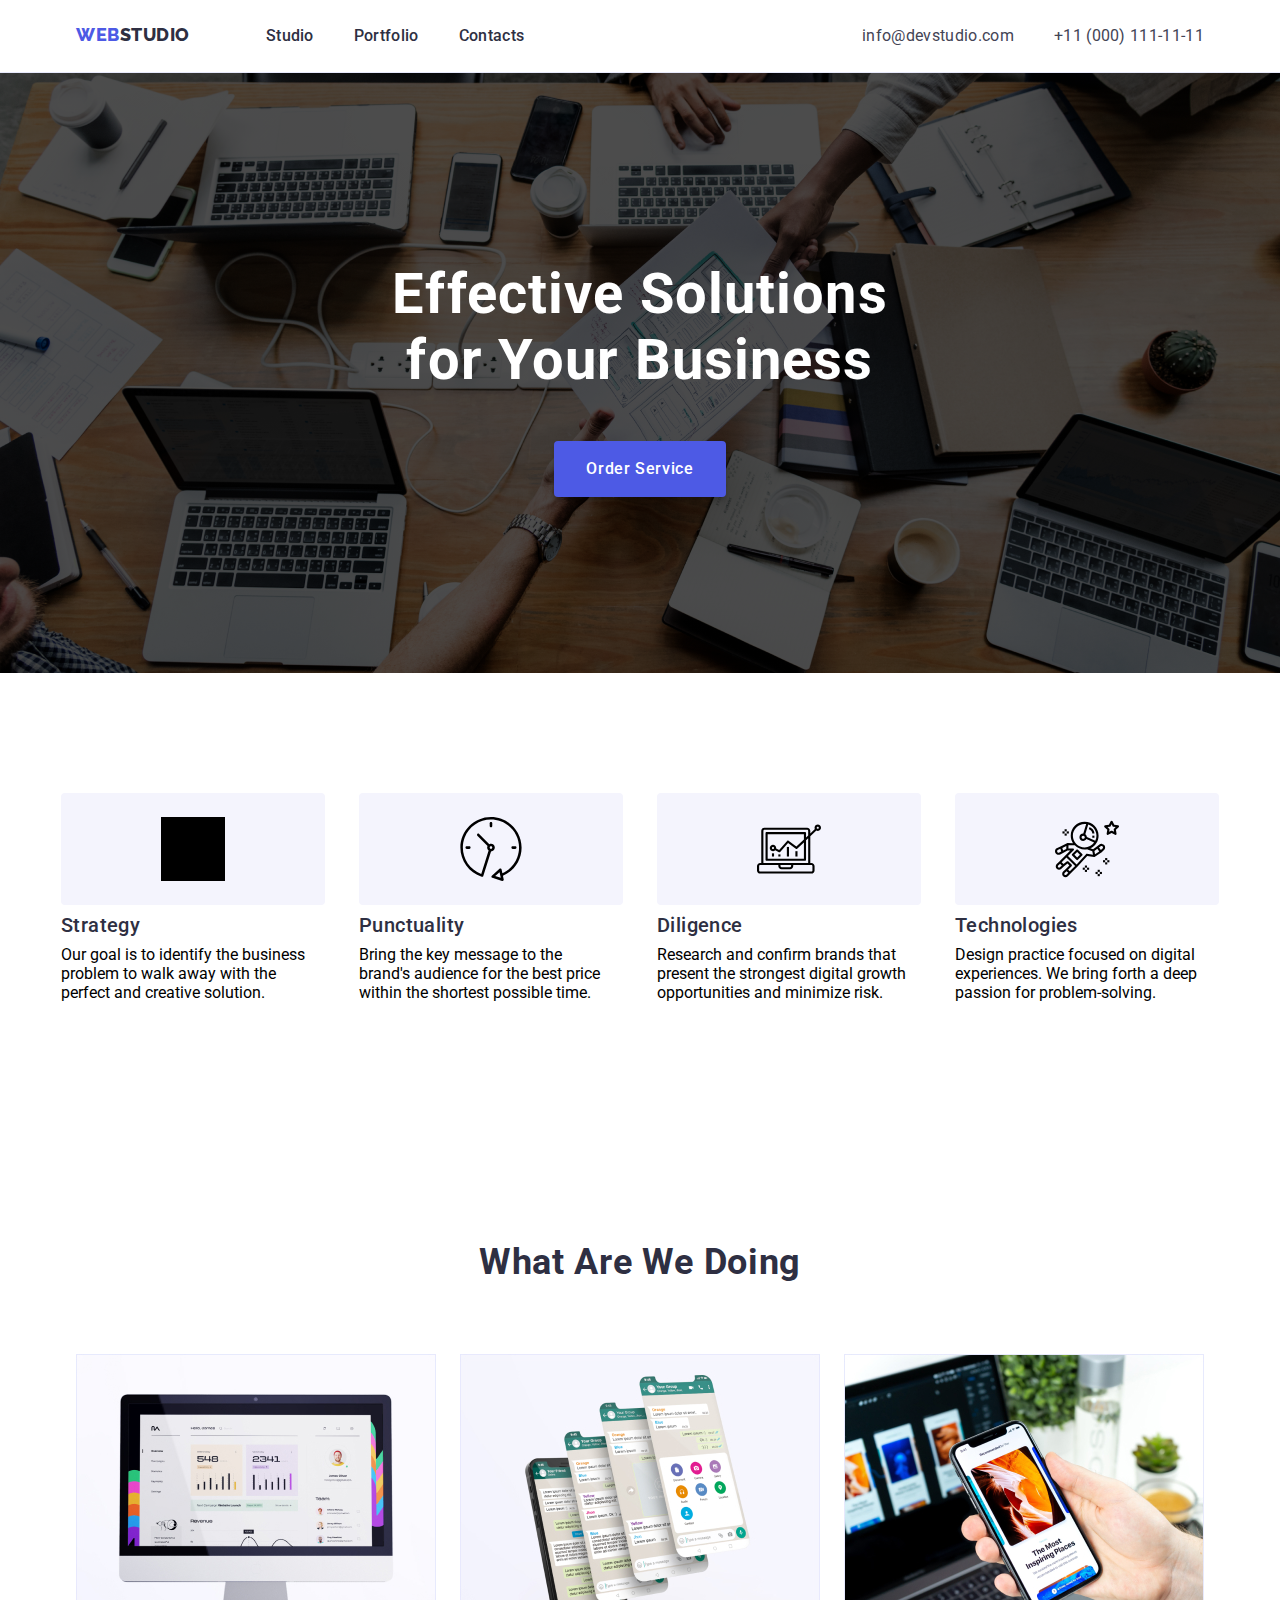
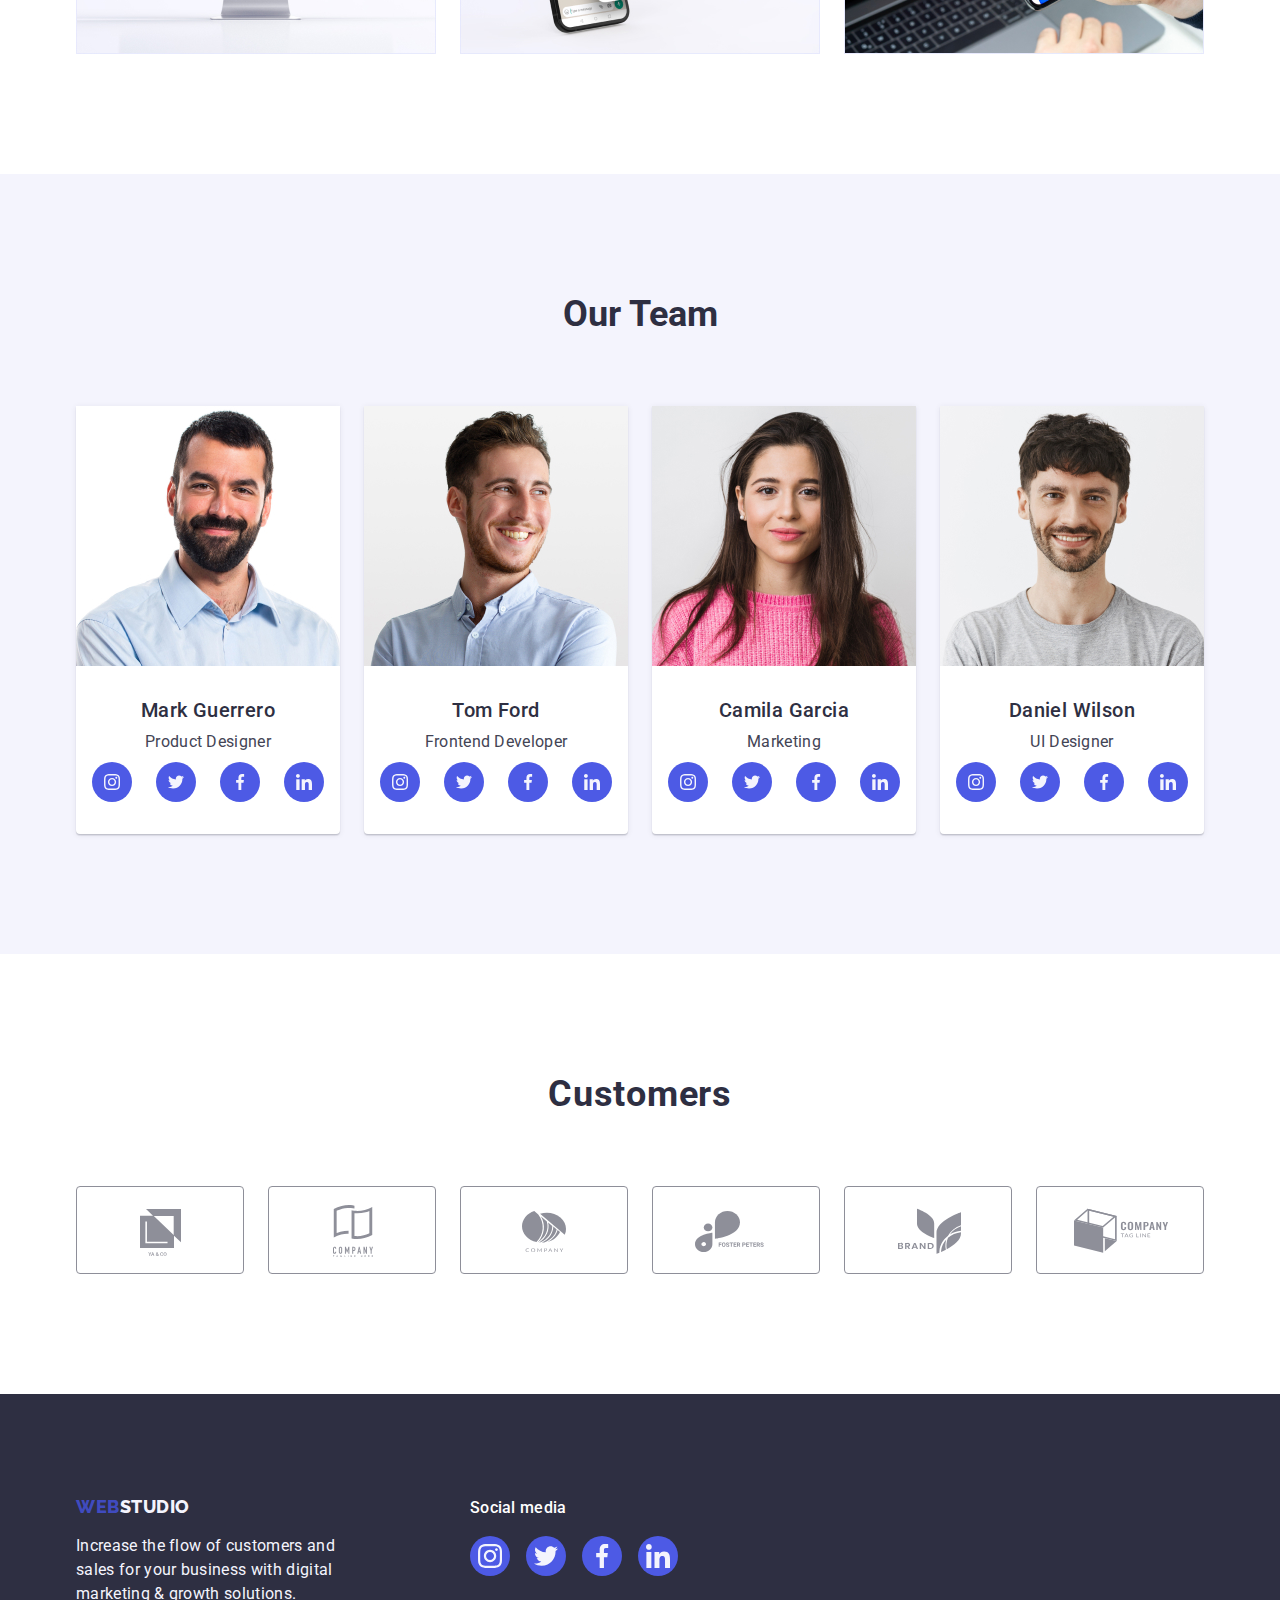
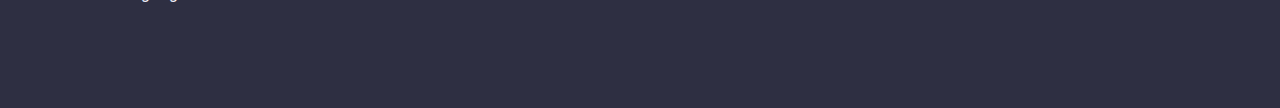
==== index.html @ 64986fd3 "Update index.html" ====
<!DOCTYPE html>
<html lang="en">
<head>
    <meta charset="UTF-8">
    <meta name="viewport" content="width=device-width, initial-scale=1.0" />
    <title>main page</title>
    <link rel="stylesheet" href="css/styles.css" />
    <link rel="preconnect" href="https://fonts.googleapis.com">
    <link rel="preconnect" href="https://fonts.gstatic.com" crossorigin>
    <link href="https://fonts.googleapis.com/css2?family=Raleway:wght@800&family=Roboto:wght@400;500;700;900&display=swap" rel="stylesheet">
</head>
<body>
    <!-- Header Section -->
    <header class="main-header">
        <div class="container header-container">
            <nav class=" nav-header">
            <div class="nav-logo">
                <a class="nav-logo-link" href="index.html">WEB<span class="studio">STUDIO</span></a>
            </div>
            <ul class="nav-list">
                <li class="nav-list-item">
                    <a class="nav-list-link" href="index.html">Studio</a>
                </li>
                <li class="nav-list-item">
                    <a class="nav-list-link" href="portfolio.html">Portfolio</a>
                </li>
                <li class="nav-list-item">
                    <a class="nav-list-link" href="index.html">Contacts</a>
                </li>
            </ul>
        </nav>
        <address class="address">
            <ul class="address-list">
                <li class="address-list-item">
                    <a class="address-list-link" href="mailto:info@devstudio.com">info@devstudio.com</a>
                </li>
                <li class="address-list-item">
                    <a class="address-list-link" href="tel:+110001111111">+11 (000) 111-11-11</a>
                </li>
            </ul>
        </address>
    </div>
    </header>
    <!-- Main Section -->
    <main class="main">
        <section class="hero">
            <div class="container hero-container">
                    <h1 class="hero-title">Effective Solutions <br>for Your Business</h1>
                    <button class="hero-button" type="button">Order Service</button>
            </div>
            
        </section>
        <section class="features">
            <div class="container features-container">
                <h2 hidden="" class="features-title">Features</h2>
                <ul class="features-list">
                    <li class="features-list-item">
                        <div class="features-list-icon">
                            <a href="#" class="features-list-link">
                                <svg>
                                    <use href="images/images-main/iconsfeatures.svg#antenna"/>
                                </svg>
                            </a>
                        </div>
                        <h3 class="features-list-title">Strategy</h3>
                        <p class="features-item-description">Our goal is to identify the business <br>problem to walk
                            away with the <br>perfect and creative solution.</p>
                    </li>
                    <li class="features-list-item">
                        <div class="features-list-icon">
                            <a href="#" class="features-list-link">
                                <svg>
                                    <use href="images/images-main/iconsfeatures.svg#clock"/>
                                </svg>
                            </a>
                        </div>
                        <h3 class="features-list-title">Punctuality</h3>
                        <p class="features-item-description">Bring the key message to the <br>brand's audience for the best
                            price <br>within the shortest possible time.</p>
                    </li>
                    <li class="features-list-item">
                        <div class="features-list-icon">
                            <a href="#" class="features-list-link">
                                <svg>
                                    <use href="images/images-main/iconsfeatures.svg#diagram"/>
                                </svg>
                            </a>
                        </div>
                        <h3 class="features-list-title">Diligence</h3>
                        <p class="features-item-description">Research and confirm brands that <br>present the strongest
                            digital growth <br>opportunities and minimize risk.</p>
                    </li>
                    <li class="features-list-item">
                        <div class="features-list-icon">
                            <a href="#" class="features-list-link">
                                <svg>
                                    <use href="images/images-main/iconsfeatures.svg#astronaut"/>
                                </svg>
                            </a>
                        </div>
                        <h3 class="features-list-title">Technologies</h3>
                        <p class="features-item-description">Design practice focused on digital <br>experiences. We
                            bring forth a deep <br>passion for problem-solving.</p>
                    </li>
                </ul>
            </div>
        </section>
        <section class="services">
            <div class="container services-container">
            <h2 class="services-title">What are we doing</h2>
                <ul class="services-list">
                    <li class="services-list-images">
                        <img src="./images/images-main/imgi1.jpg" alt="images" width="360px">
                    </li>
                    <li class="body-header-images-list">
                        <img src="./images/images-main/imgi2.jpg" alt="images" width="360px">
                    </li>
                    <li class="body-header-images-list">
                        <img src="./images/images-main/imgi3.jpg" alt="images" width="360px">
                    </li>
                </ul>
            </div>
        </section>

        <section class="team">
            <div class="container team-container">
            <h2 class="team-title" width="162px">Our Team</h2>
            <ul class="team-list">
                <li class="team-list-images">
                    <img class="card"  src="./images/images-main/imgi4.jpg" alt="images" width="264px">
                    <div class="team-list-title-container">
                        <h3 class="team-list-title">Mark Guerrero</h3>
                        <p class="team-list-description">Product Designer</p>
                        <ul class="team-list-links">
                            <li class="team-list-links-item"> 
                                <a href="#" class="team-list-link">
                                    <svg>
                                        <use href="images/images-main/icons.svg#instagram"/>
                                    </svg>
                                </a>
                            </li>
                            <li class="team-list-links-item">
                                <a href="#" class="team-list-link">
                                    <svg>
                                        <use href="images/images-main/icons.svg#twitter"/>
                                    </svg>
                                </a>
                            </li>
                            <li class="team-list-links-item"> 
                                <a href="#" class="team-list-link">
                                    <svg>
                                        <use href="images/images-main/icons.svg#facebook"/>
                                    </svg>
                                </a>
                            </li>
                            <li class="team-list-links-item">
                                <a href="#" class="team-list-link">
                                    <svg>
                                        <use href="images/images-main/icons.svg#linkedin"/>
                                    </svg>
                                </a>
                            </li>     
                        </ul>             
                    </div>
                    
                </li>
                <li class="team-list-images">
                    <img class="card"  src="./images/images-main/imgi5.jpg" alt="images" width="264px">
                    <div class="team-list-title-container">
                        <h3 class="team-list-title">Tom Ford</h3>
                        <p class="team-list-description">Frontend Developer</p>
                        <ul class="team-list-links">
                            <li class="team-list-links-item"> 
                                <a href="#" class="team-list-link">
                                    <svg>
                                        <use href="images/images-main/icons.svg#instagram"/>
                                    </svg>
                                </a>
                            </li>
                            <li class="team-list-links-item">
                                <a href="#" class="team-list-link">
                                    <svg>
                                        <use href="images/images-main/icons.svg#twitter"/>
                                    </svg>
                                </a>
                            </li>
                            <li class="team-list-links-item"> 
                                <a href="#" class="team-list-link">
                                    <svg>
                                        <use href="images/images-main/icons.svg#facebook"/>
                                    </svg>
                                </a>
                            </li>
                            <li class="team-list-links-item">
                                <a href="#" class="team-list-link">
                                    <svg>
                                        <use href="images/images-main/icons.svg#linkedin"/>
                                    </svg>
                                </a>
                            </li>     
                        </ul>             
                    </div>
                    
                </li>
                <li class="team-list-images">
                    <img class="card" src="./images/images-main/imgi6.jpg" alt="images" width="264px">
                    <div class="team-list-title-container">
                        <h3 class="team-list-title">Camila Garcia</h3>
                        <p class="team-list-description">Marketing</p>
                        <ul class="team-list-links">
                            <li class="team-list-links-item"> 
                                <a href="#" class="team-list-link">
                                    <svg>
                                        <use href="images/images-main/icons.svg#instagram"/>
                                    </svg>
                                </a>
                            </li>
                            <li class="team-list-links-item">
                                <a href="#" class="team-list-link">
                                    <svg>
                                        <use href="images/images-main/icons.svg#twitter"/>
                                    </svg>
                                </a>
                            </li>
                            <li class="team-list-links-item"> 
                                <a href="#" class="team-list-link">
                                    <svg>
                                        <use href="images/images-main/icons.svg#facebook"/>
                                    </svg>
                                </a>
                            </li>
                            <li class="team-list-links-item">
                                <a href="#" class="team-list-link">
                                    <svg>
                                        <use href="images/images-main/icons.svg#linkedin"/>
                                    </svg>
                                </a>
                            </li>     
                        </ul>             
                    </div>
                    
                </li>
                <li class="team-list-images">
                    <img class="card" src="./images/images-main/imgi7.jpg" alt="images" width="264px">
                    <div class="team-list-title-container">
                        <h3 class="team-list-title">Daniel Wilson</h3>
                        <p class="team-list-description">UI Designer</p>
                        <ul class="team-list-links">
                            <li class="team-list-links-item"> 
                                <a href="#" class="team-list-link">
                                    <svg>
                                        <use href="images/images-main/icons.svg#instagram"/>
                                    </svg>
                                </a>
                            </li>
                            <li class="team-list-links-item">
                                <a href="#" class="team-list-link">
                                    <svg>
                                        <use href="images/images-main/icons.svg#twitter"/>
                                    </svg>
                                </a>
                            </li>
                            <li class="team-list-links-item"> 
                                <a href="#" class="team-list-link">
                                    <svg>
                                        <use href="images/images-main/icons.svg#facebook"/>
                                    </svg>
                                </a>
                            </li>
                            <li class="team-list-links-item">
                                <a href="#" class="team-list-link">
                                    <svg>
                                        <use href="images/images-main/icons.svg#linkedin"/>
                                    </svg>
                                </a>
                            </li>     
                        </ul>             
                    </div>
                    
                </li>
            </ul>
            </div>
        </section>
        <section class="customers">
        <div class="container customers-container">
            <h2 class="customers-title">Customers</h2>
            <ul class="customers-list">
                   
                <li class="customers-list-item">
                    <div class="customers-list-icon">
                        <a href="#" class="customer-list-link">
                            <img src="./images/images-main/customers-icon/yacologo.svg" alt="">
                        </a>
                    </div>
                </li>
                <li class="customers-list-item">
                    <div class="customers-list-icon">
                        <a href="#" class="customer-list-link">
                        <img src="./images/images-main/customers-icon/companylogo.svg" alt="">
                        </a>
                    </div>
                </li>
                <li class="customers-list-item">
                    <div class="customers-list-icon">
                        <a href="#" class="customer-list-link">
                        <img src="./images/images-main/customers-icon/companypeellogo.svg" alt="">
                        </a>
                    </div>
                </li>
                <li class="customers-list-item">
                    <div class="customers-list-icon">
                        <a href="#" class="customer-list-link">
                        <img src="./images/images-main/customers-icon/fosterpeterslogo.svg" alt="">
                        </a>
                    </div>
                </li>
                <li class="customers-list-item">
                    <div class="customers-list-icon">
                        <a href="#" class="customer-list-link">
                        <img src="./images/images-main/customers-icon/brandlogo.svg" alt="">
                        </a>
                    </div>
                </li>
                <li class="customers-list-item">
                    <div class="customers-list-icon">
                        <a href="#" class="customer-list-link">
                        <img src="./images/images-main/customers-icon/taglinelogo.svg" alt="">
                        </a>
                    </div>
                </li> 
            </ul>
        </div>

        </section>
    </main>
<footer class="footer">
            <div class="container footer-container">
                <h2 hidden="" class="footer-title">Footer</h2>
            <div class="footer-logo">
            <a class="footer-logo-link" href="index.html" >WEB<span class="studio-footer">STUDIO</span></a>
            <p class="footer-description">Increase the flow of customers and <br>sales for your business with digital <br>marketing & growth solutions.</p>
            </div>
            <div>
                <h6 class="footer-title-links">Social media</h6>
                <ul class="footer-list-links">
                    <li class="footer-list-links-item"> 
                        <a href="#" class="footer-list-link">
                            <svg>
                                <use href="images/images-main/iconsfooter.svg#instagram"/>
                            </svg>
                        </a>
                    </li>
                    <li class="footer-list-links-item">
                        <a href="#" class="footer-list-link">
                            <svg>
                                <use href="images/images-main/iconsfooter.svg#twitter"/>
                            </svg>
                        </a>
                    </li>
                    <li class="footer-list-links-item"> 
                        <a href="#" class="footer-list-link">
                            <svg>
                                <use href="images/images-main/iconsfooter.svg#facebook"/>
                            </svg>
                        </a>
                    </li>
                    <li class="footer-list-links-item">
                        <a href="#" class="footer-list-link">
                            <svg>
                                <use href="images/images-main/iconsfooter.svg#linkedin"/>
                            </svg>
                        </a>
                    </li>     
                </ul>
            </div>
        </div>
    </footer>
</body>
</html>
---- css/styles.css ----
* {
    margin: 0;
    padding: 0;
    box-sizing: border-box;
}

body {
    font-family: 'Roboto';
}

img {
    display: block;
    max-width: 100%;
    height: auto;
}

h1,
h2,
h3,
h4,
h5,
h6,
p,
ul {
    margin: 0;
    padding: 0;
}

:root {
    --iris: #4d5ae5;
    --navyblue: #2E2F42;
    --ocean: #404bbf;
    --white: #ffffff;
    --slate: #434455;
    --cornflower: #e7e9fc;
    --cloud: #f4f4fd;
    --green: #31d0aa;
    --lightslate: #8e8f99;
    --navybluemodal: #2e2f42;
    --grey: #2e2f42;
    --dairy: #fcfcfc;
}
.container{
    width:1158px;
    margin:0 auto;
}
.header-container{
    display: flex;
    justify-content: space-between;
    padding: 0px 15px;
}
.main-header {
    display:flex;
    background-color:var(--white);
    border-bottom: 1px solid var(--cornflower);
    padding:24px 0px;
}

button {
    border: unset;
    font-family: inherit;
    cursor: pointer;
    outline: none;
}

a {
    text-decoration: none;
}

.nav-header {
    display: inline-flex;
    gap:76px;
}

.nav-logo-link {
    color: var(--iris);
    font-family: Raleway;
    font-size: 18px;
    font-style: normal;
    font-weight: 800;
    line-height: 21px;
    letter-spacing: 0.54px;
    text-transform: uppercase;
}

.nav-logo-link:hover {
    color: var(--ocean);
}

.studio {
    color: var(--navyblue);
    font-family: Raleway;
    font-size: 18px;
    font-style: normal;
    font-weight: 800;
    line-height: 21px;
    letter-spacing: 0.54px;
    text-transform: uppercase;
}

.studio:hover {
    color: var(--ocean);
}

.nav-list{
    display: inline-flex;
    gap: 40px;
}

.nav-list-item {
    list-style: none;
}

.nav-list-link {
    color: var(--navyblue);
    font-size: 16px;
    font-style: normal;
    font-weight: 500;
    line-height: 24px;
    letter-spacing: 0.32px;
}

.nav-list-link:hover {
    color: var(--ocean);
}

.address {
    display: inline-flex;
}

.address-list {
    display: inline-flex;
    gap: 40px;
    padding: right 156px;
}

.address-list-item {
    display: inline-flex;
    list-style: none;
}

.address-list-link {
    display: inline-flex;
    text-decoration: none;
    color: var(--slate);
    font-family: Roboto;
    font-size: 16px;
    font-style: normal;
    font-weight: 400;
    line-height: 24px;
    letter-spacing: 0.32px;
}

.address-list-link:hover {
    color: var(--ocean);
}

/* Reset default button */
button{
    border:unset;
    font-family:inherit;
    cursor:pointer;
    outline:none;
}

.hero {
    background: linear-gradient(rgba(0, 0, 0, 0.7),rgba(0,0,0,0.7)), url('../images/images-main/hero-image.jpg');
    background-position: center;
    background-repeat: no-repeat;
    justify-items: center;
    align-items: center;
    height: 600px;
    width: auto;
}

.hero-container{
    display:flex;
    flex-direction:column;
    align-items:center;
    gap:48px;
}

.hero-title{
    color:var(--white);
    font-size: 56px;
    font-style: normal;
    font-weight: 700;
    letter-spacing: 1.12px;
    text-align: center;
    padding-top: 188px;
}

.hero-button {
        display: inline-flex;
        color: var(--white);
        text-align: center;
        font-size: 16px;
        font-style: normal;
        font-weight: 500;
        line-height: 24px;
        letter-spacing: 0.64px;
        border-radius: 4px;
        background: var(--iris);
        box-shadow: 0px 4px 4px 0px rgba(0, 0, 0, 0.15);
        padding: 16px 32px;
        align-items: flex-start;
        gap: 10px;
        cursor: pointer;
}

.hero-button:hover {
    color: var(--white);
    background: var(--ocean);
}

.features{
    display: block;
    background-color: var(--white);
    padding: 120px 0;
    margin-bottom: 0;
   
}

.features-container {
    display: flex;
    justify-content: space-between;
    align-items: center;
}

.features-list {
    display:flex;
    list-style: none;
    width:100%;
    justify-content: space-between;
   
}
/* 
.features-list-item{
   align-items: center;
   width: 264px;
   height: 112px;
   border-radius: 4px;
   background: var(--cloud);
}

.features-list-icon{
    width: 64px;
    height: 64px;
    align-items: center;
    margin:24px 100px;
} */
.features-list-link{
    display:flex;
    align-items:center;
    justify-content: center;
    width: 264px;
    height: 112px;
    background-color: var(--cloud);
    border-radius: 4px;
}
.features-list-link svg{
    /* fill: var(--iris); */
    width: 64px;
    height: 64px;
    align-items: center;
    justify-content: center;
}
.features-list-title {
    color: var(--navyblue);
    font-size: 20px;
    font-style: normal;
    font-weight: 500;
    line-height: 24px;
    letter-spacing: 0.4px;
    padding-top: 8px;
    padding-bottom: 8px;
}
.services{
    display:block;
    background-color: var(--white);
    margin: 120px 0;
}

.services-container{
    display:flex;
    flex-direction: column;
    align-items: center;
    gap:72px;  
    
}

 .services-title{
    display:inline-block;
    color: var(--navyblue);
    font-size: 36px;
    font-style: normal;
    line-height: 40px;
    letter-spacing: 0.72px;
    text-transform: capitalize;
}

.services-list{
    display: inline-flex;
    list-style:none;
    gap:24px;
}

.team{
    display:block;
    background-color: var(--cloud);
    padding:120px 0px;
}

.team-container{
    display:flex;
    flex-direction: column;
    align-items:center;
    gap:72px;
}

.team-title {
    display: inline-flex;
    color: var(--navyblue);
    font-size: 36px;
    font-style: normal;
    line-height: 40px;
    text-transform: capitalize;
   
}
.team-list{
    display:flex;
    gap:24px;
}

.team-list-images{
    display:flex;
    flex-direction: column;
    justify-content: center;
    align-items: center;
    border-radius: 0px 0px 4px 4px;
    background: var(--white);
    box-shadow: 0px 2px 1px 0px rgba(46, 47, 66, 0.08), 0px 1px 1px 0px rgba(46, 47, 66, 0.16), 0px 1px 6px 0px rgba(46, 47, 66, 0.08);
}

.team-list-title-container{
    display: flex;
    flex-direction: column;
    align-items:center;
    padding:32px 16px;
}

.team-list-title{
    color: var(--navyblue);
    text-align: center;
    font-size: 20px;
    font-style: normal;
    font-weight: 500;
    line-height: 24px;
    letter-spacing: 0.4px;
    padding-bottom:8px;
}

.team-list-description{
    color: var(--slate);
    text-align: center;
    font-size: 16px;
    font-style: normal;
    font-weight: 400;
    line-height: 24px;
    letter-spacing: 0.32px;

} 
.team-list-links-item{
    display: flex;
    list-style: none;
   

}
.team-list-links{
    display:flex;
    align-items: center;
    justify-content: center;
    gap:24px;
    margin-top: 8px;
}
.team-list-link{
    display: flex;
    align-items:center;
    justify-content: center;
    width: 40px;
    height: 40px;
    background-color: var(--iris);
    border-radius:22px;
    
}
.team-list-link svg{
    fill: var(--cloud);
    width: 16px;
    height: 16px;
    align-items:center;
    justify-content: center;
    
}

.image-thumbnails {
    width: 360px;
    height: 300px;
    border: 1px solid var(--cornflower);
    background: var(--white);
}
.customers{
    display:block;
    background-color: var(--white);
    padding:120px 0px;
}
.customers-container{
    display:flex;
    flex-direction: column;
    align-items:center;
    gap: 72px;
}

.customers-title{
    display:inline-block;
    color: var(--navyblue);
    font-size: 36px;
    font-style: normal;
    line-height: 40px;
    letter-spacing: 0.72px;
    text-transform: capitalize;
}
.customers-list {
    display:flex;
    list-style: none;
    width:100%;
    justify-content: center;
    gap: 24px;
   
}

.customer-list-link{
    display:flex;
    align-items:center;
    justify-content: center;
    width: 168px;
    height: 88px;
    background-color: var(--white);
    border: 1px solid var(--lightslate);
    border-radius: 4px;
}
.customer-list-link svg{
    /* fill: var(--iris); */
    width: 104px;
    height: 56px;
    align-items: center;
    justify-content: center;
}
/* 
.customers-list-item{
    align-items: center;
    width: 168px;
    height: 88px;
    border-radius: 4px;
    border: 1px solid var(--lightslate);
    
 }
.customers-list-icon{
    width: 104px;
    height: 56px;
    align-items: center;
    margin:16px 32px;
} */

.footer{
    display:block;
    background: var(--navyblue);
    padding:101.5px 0px;
}
.footer-container{
    display:flex;
    gap: 120px;
}

.footer-logo{
    display:flex;
    flex-direction: column;
    gap:17.5px;
    padding:0px 15px;
}

.footer-logo-link{
        color: var(--iris);
        font-family: Raleway;
        font-size: 18px;
        font-style: normal;
        font-weight: 800;
        line-height: 21px;
        letter-spacing: 0.54px;
        text-transform: uppercase;
        text-decoration: none;
}

.studio-footer{ 
        color: var(--cloud,);
        font-family: Raleway;
        font-size: 18px;
        font-style: normal;
        font-weight: 800;
        line-height: 21px;
        text-transform: uppercase;
        text-decoration: none;
}

.footer-description{
    color: var(--cloud);
        font-size: 16px;
        font-style: normal;
        font-weight: 400;
        line-height: 24px;
        letter-spacing: 0.32px;        
}

.footer-logo-link, 
.studio-footer:hover{
    color: var(--ocean);
}


.footer-list-link{
    display: flex;
    align-items:center;
    justify-content: center;
    width: 40px;
    height: 40px;
    background-color: var(--iris);
    border-radius:22px;
    
}
.footer-list-link svg{
    fill: var(--cloud);
    width: 24px;
    height: 24px;
    align-items:center;
    justify-content: center;  
}

.footer-list-links-item{
    list-style:none;
}
.footer-list-links{
    display:flex;
    gap: 16px;
    padding-top:16px;
}
.footer-title-links{
    color: var(--white);
    font-size: 16px;
    font-style: normal;
    font-weight: 500;
    line-height: 24px; 
    letter-spacing: 0.32px;
}
/* CSS for portfolio.html below */
.menu {
    display:block;
    background-color: nav(--ocean);
    padding-top: 96px;
    padding-bottom: 72px;
}
.menu-container {
    display:flex;
    flex-direction: column;
    align-items: center;
}
.menu-list {
    display: flex;
    list-style: none;
    gap: 24px;
}
.menu-item-button {
    color: var(--iris);
    text-align: center;
    font-size: 16px;
    font-style: normal;
    font-weight: 500;
    line-height: 24px;
    letter-spacing: 0.64px;
    display: block;
    padding: 12px 24px;
    border-radius: 4px;
    background-color: var(--cloud);
    border: 1px solid var(--cornflower);

}

.menu-item-button:hover {
    color: var(--white);
    background: var(--ocean);
    box-shadow: 0px 2px 2px 0px rgba(0, 0, 0, 0.12), 0px 2px 1px 0px rgba(0, 0, 0, 0.08), 0px 3px 1px 0px rgba(0, 0, 0, 0.10);
    border-color: var(--ocean);
}

.online-app{
    display:block;
    background-color: var(--white);
    /* padding-top:72px; */
    padding-bottom: 120px;
}

.online-app-container{
    display: flex;
    flex-direction: column;
    align-items: center;
}

.online-app-list{
    display:flex;
    list-style:none;
    flex-wrap:wrap;
    column-gap:24px;
    row-gap:48px;
    align-items:center;
    justify-content: center;
}
.online-app-list-item{
    border: 1px solid var(--cornflower);
    background: var(--white);
}

.online-app-list-title{
    padding-top:32px;
}
.online-app-list-title-container{
    display: flex;
    flex-direction: column;
    text-indent: 16px;
    gap: 8px;
    padding-bottom: 32px;
}

.online-app-list-title{
        color: var(--navyblue);
        font-size: 20px;
        font-style: normal;
        font-weight: 500;
        line-height: 24px;
        letter-spacing: 0.4px;
}

.online-app-description{
        color: var(--slate);
        font-size: 16px;
        font-style: normal;
        font-weight: 400;
        line-height: 24px;
        letter-spacing: 0.32px;
}
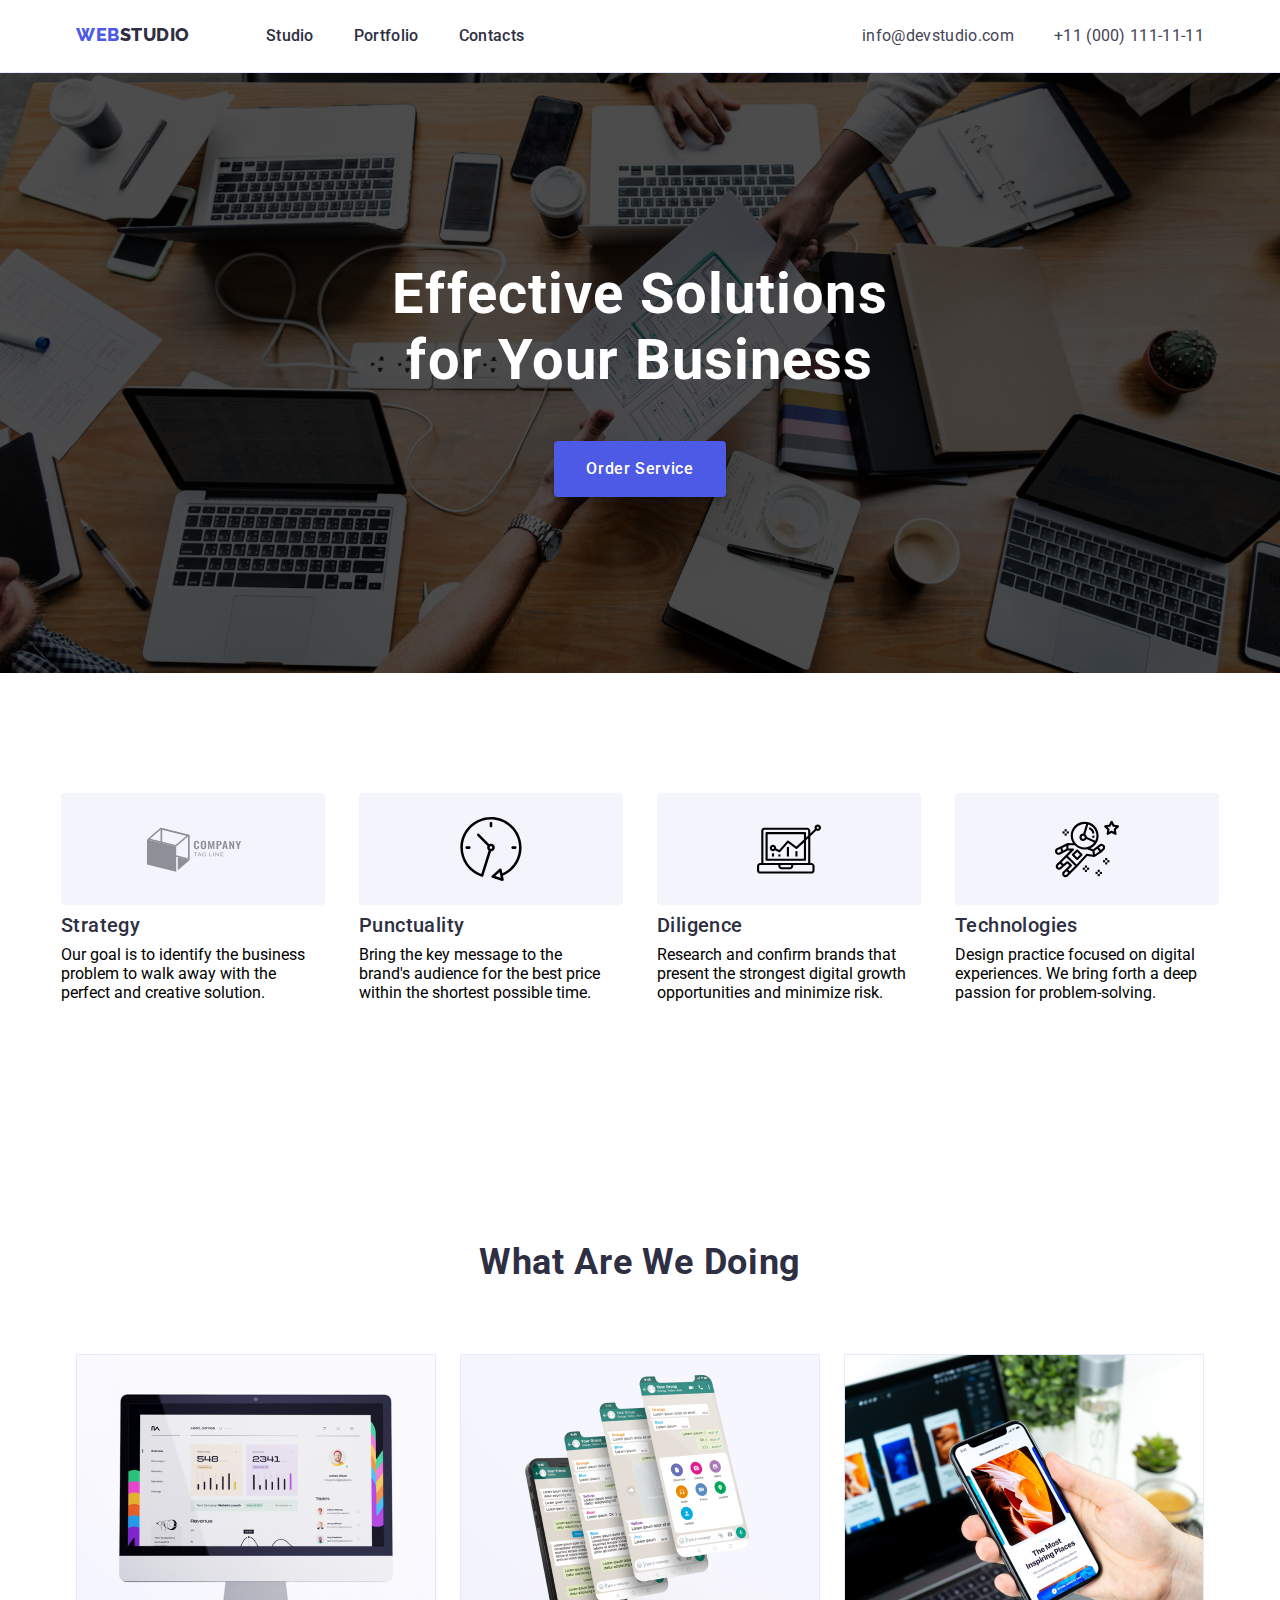
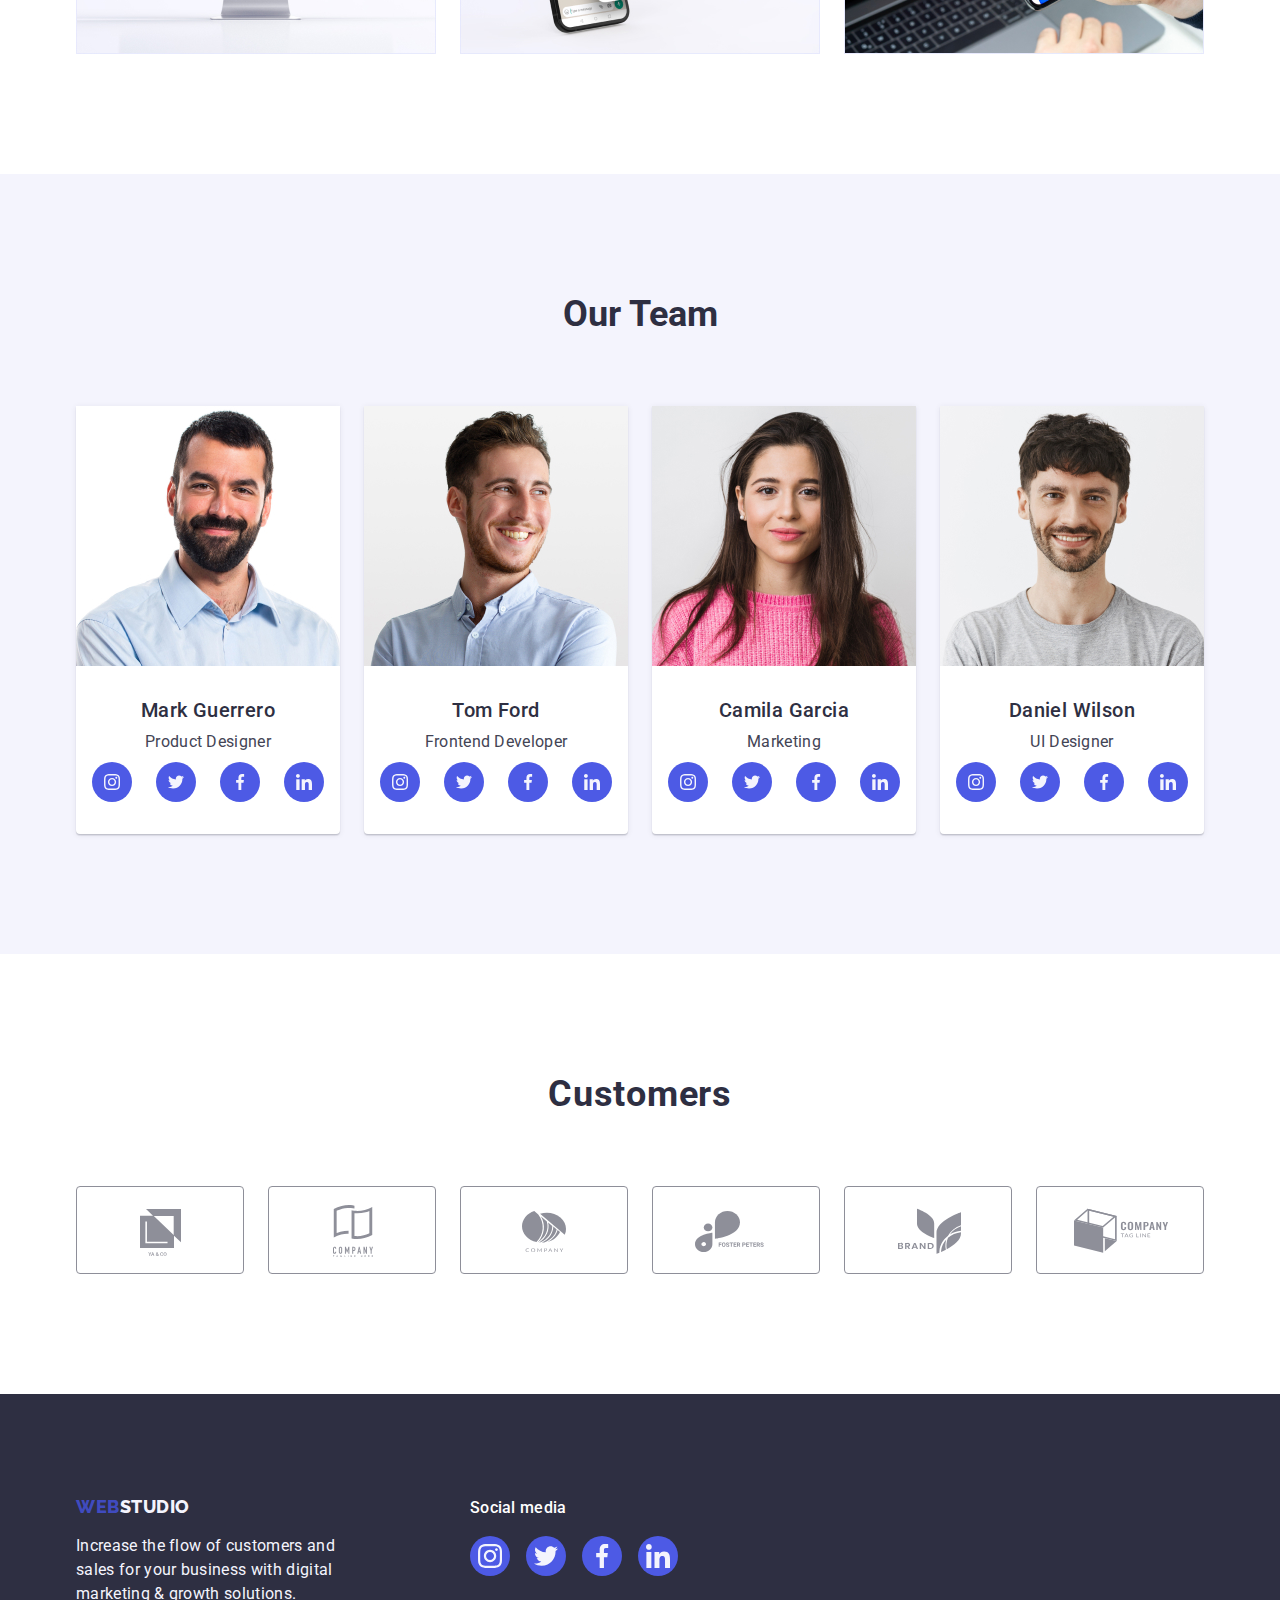
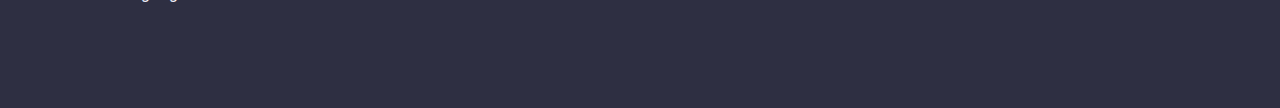
==== commit c8539297: "Update index.html" ====
--- a/index.html
+++ b/index.html
@@ -57,9 +57,7 @@
                     <li class="features-list-item">
                         <div class="features-list-icon">
                             <a href="#" class="features-list-link">
-                                <svg>
-                                    <use href="images/images-main/iconsfeatures.svg#antenna"/>
-                                </svg>
+                                <img src="./images/images-main/customers-icon/taglinelogo.svg" alt="">
                             </a>
                         </div>
                         <h3 class="features-list-title">Strategy</h3>
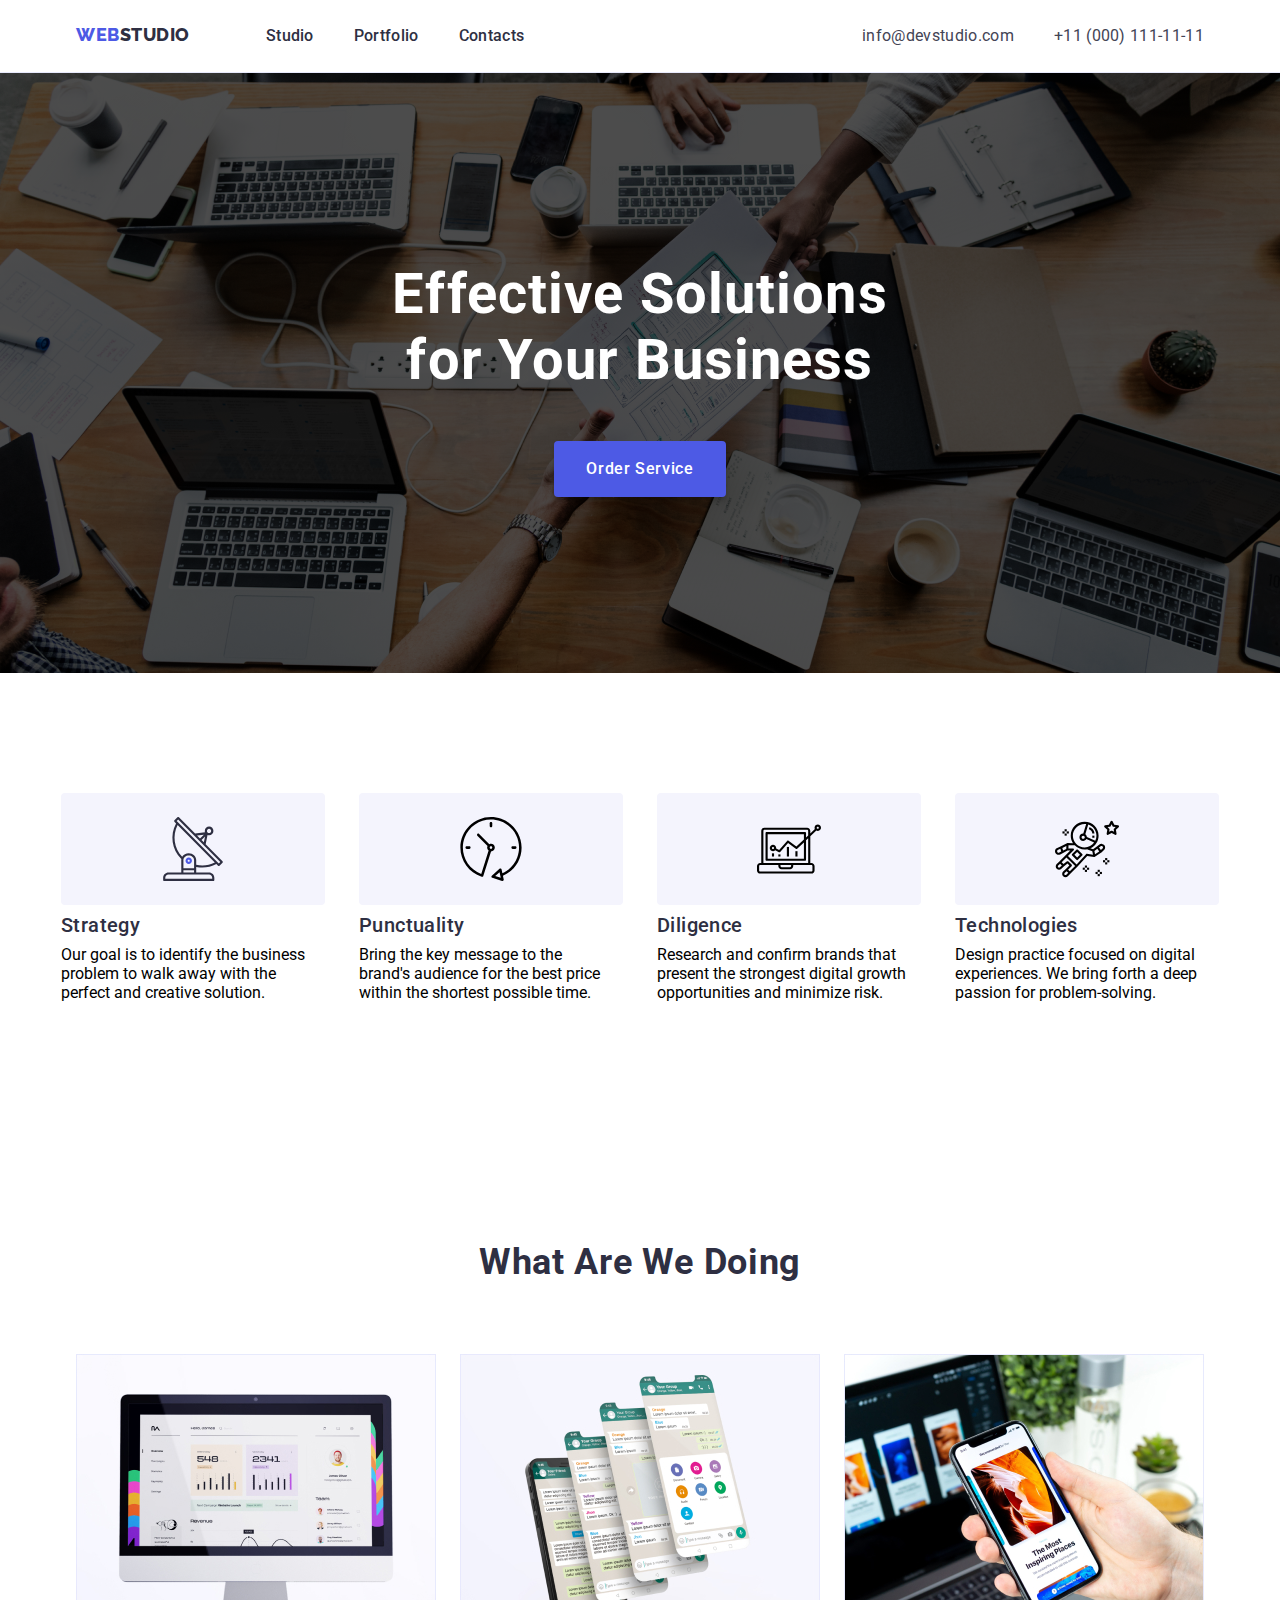
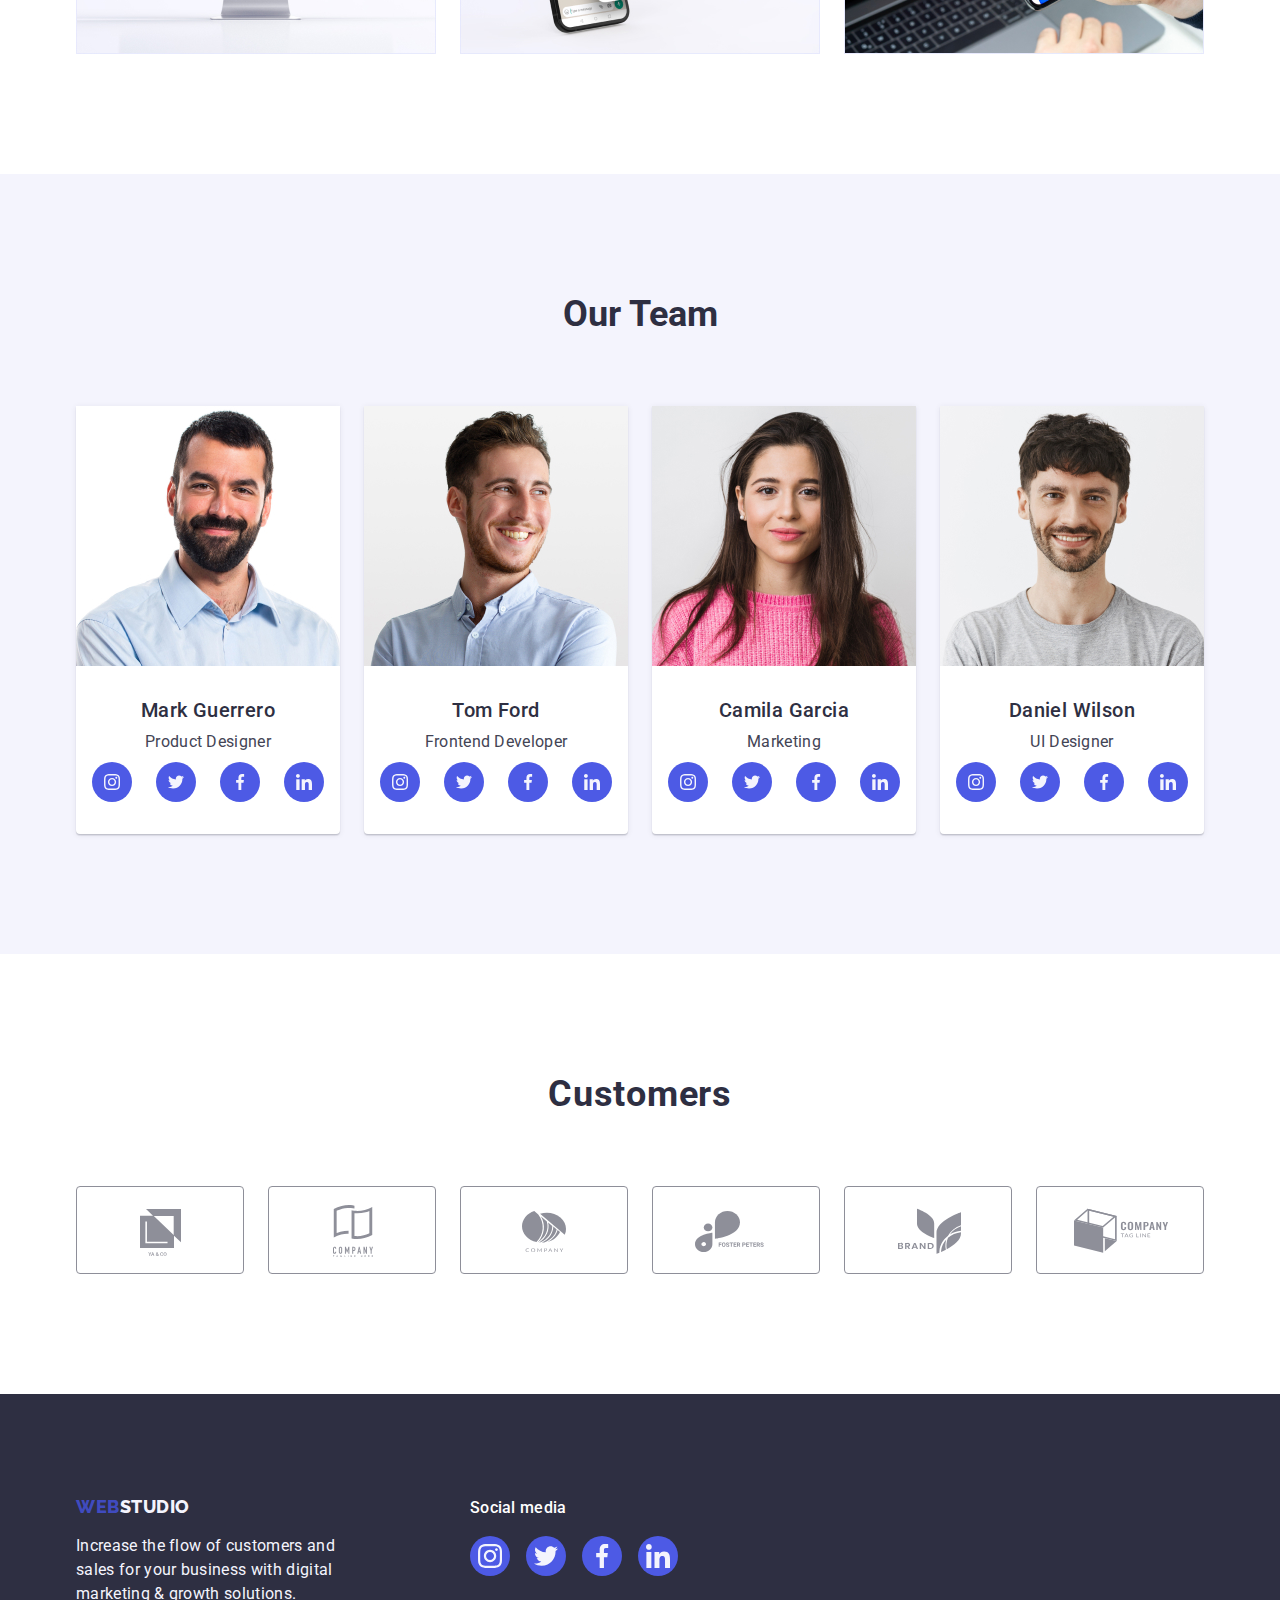
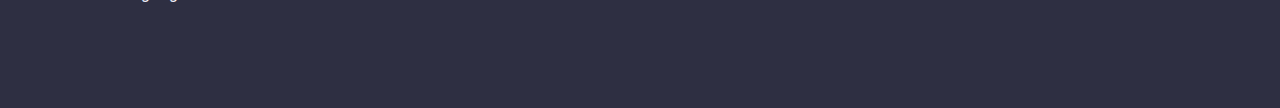
==== commit df67a967: "Update index.html" ====
--- a/index.html
+++ b/index.html
@@ -57,7 +57,7 @@
                     <li class="features-list-item">
                         <div class="features-list-icon">
                             <a href="#" class="features-list-link">
-                                <img src="./images/images-main/customers-icon/taglinelogo.svg" alt="">
+                                <img src="./images/images-main/features-icon/antenna.svg" alt="">
                             </a>
                         </div>
                         <h3 class="features-list-title">Strategy</h3>
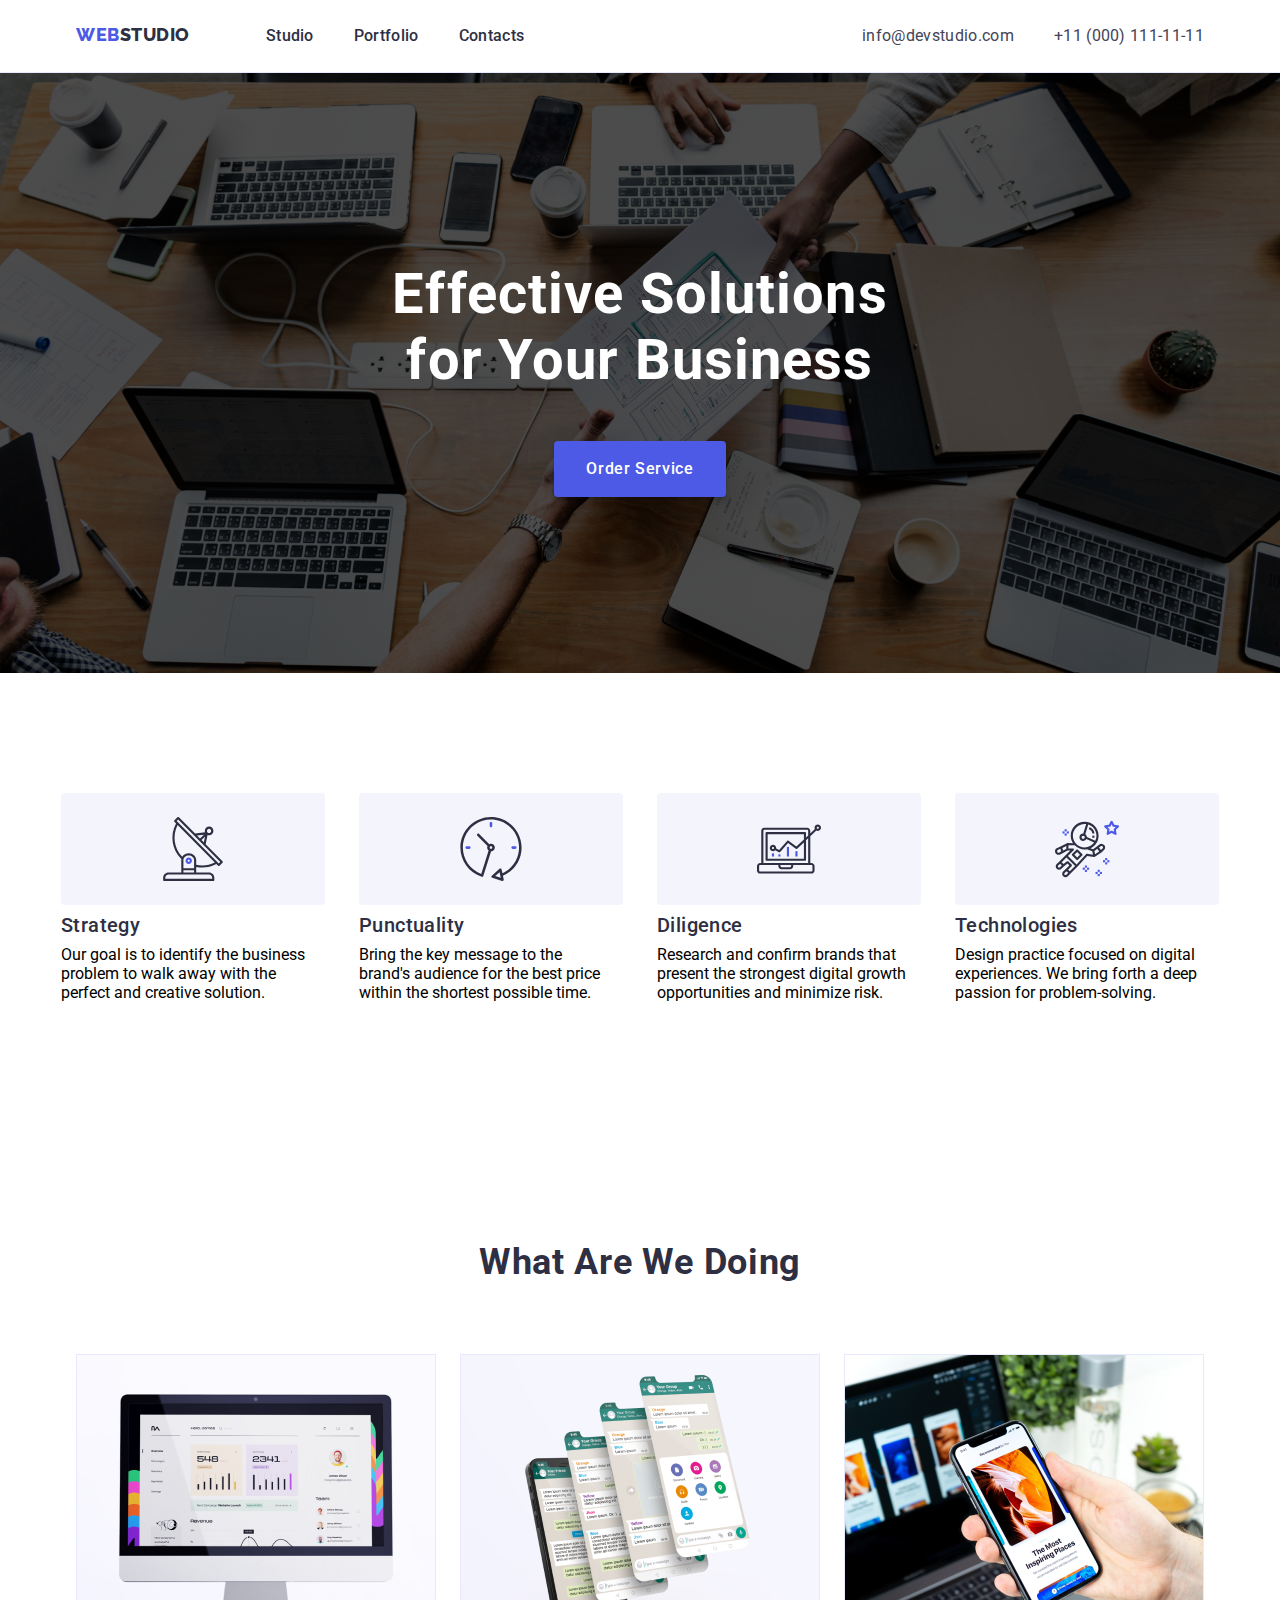
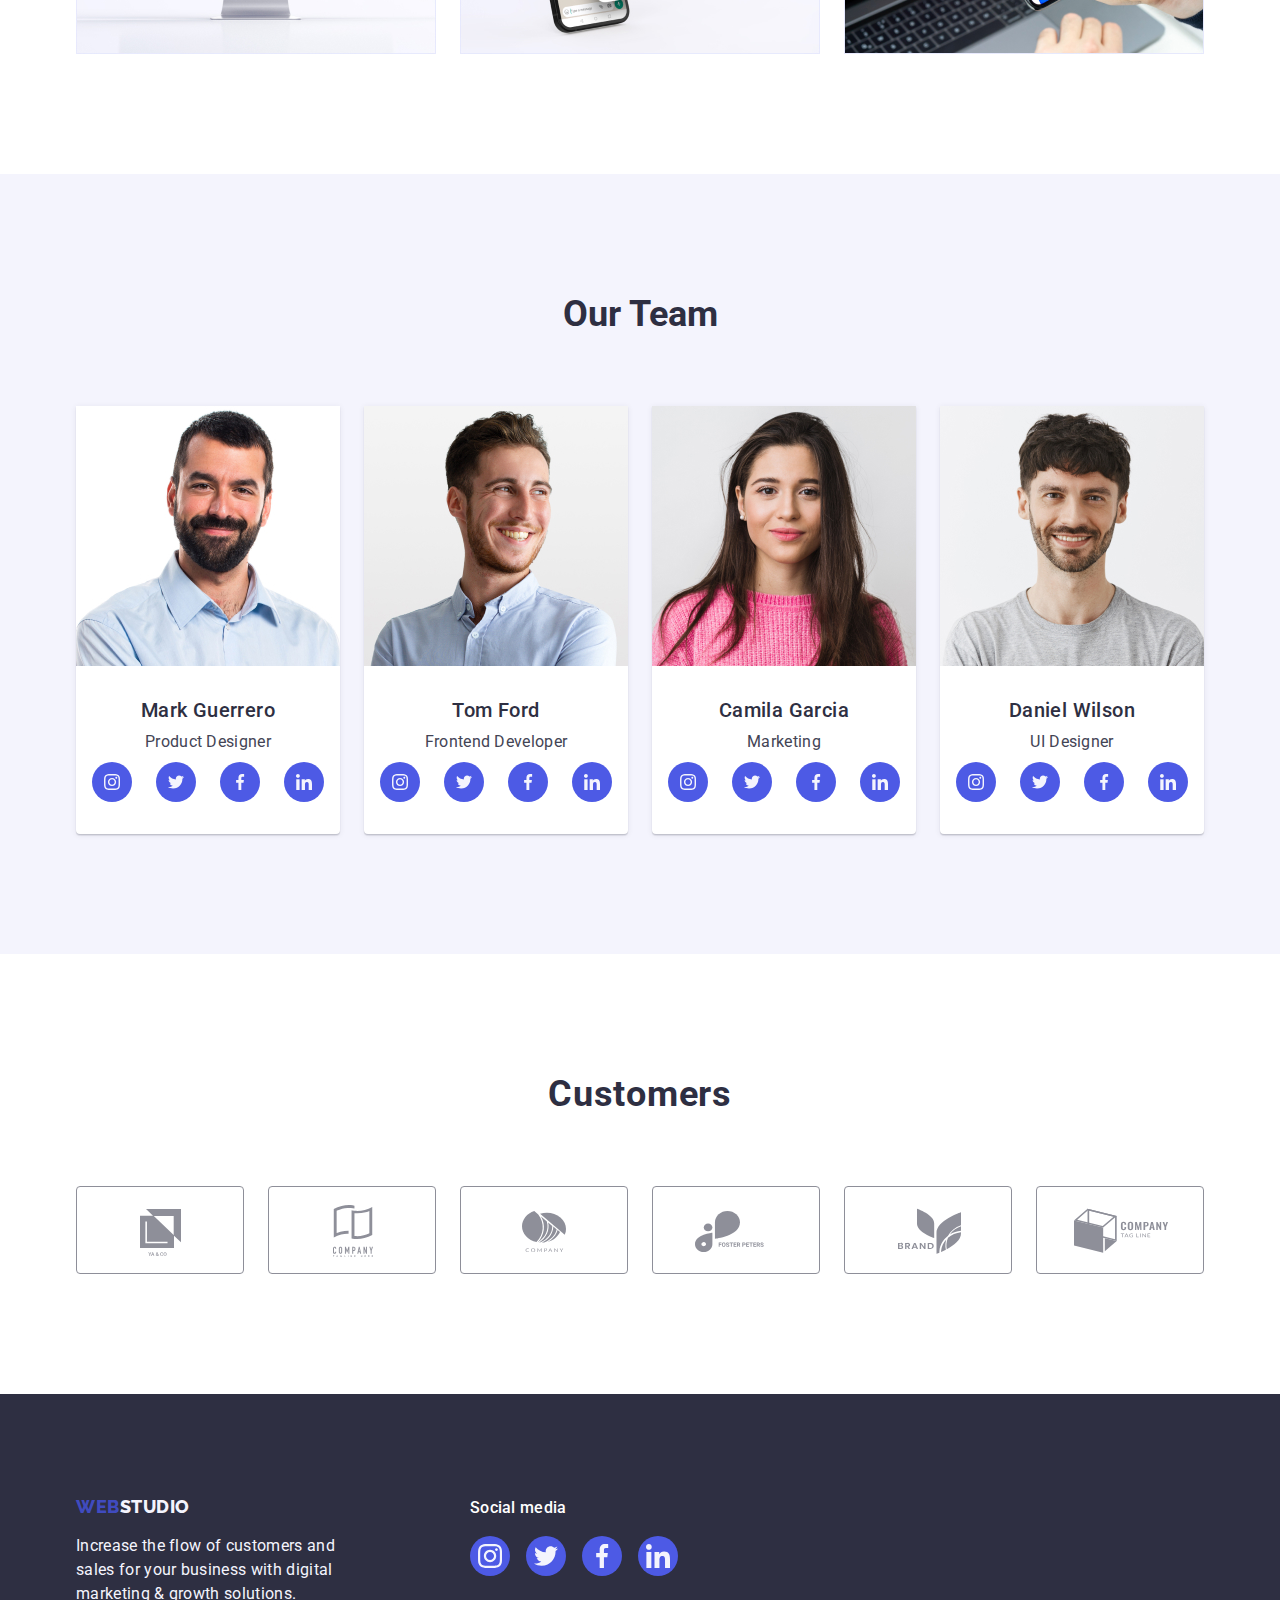
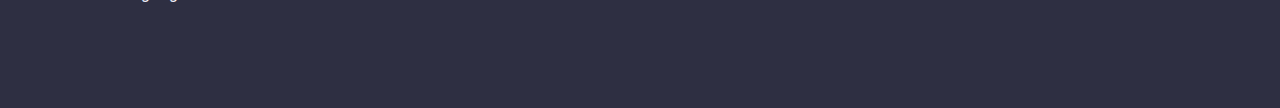
==== commit 6f2434cd: "Update index.html" ====
--- a/index.html
+++ b/index.html
@@ -67,9 +67,7 @@
                     <li class="features-list-item">
                         <div class="features-list-icon">
                             <a href="#" class="features-list-link">
-                                <svg>
-                                    <use href="images/images-main/iconsfeatures.svg#clock"/>
-                                </svg>
+                                <img src="./images/images-main/features-icon/clock.svg" alt="">
                             </a>
                         </div>
                         <h3 class="features-list-title">Punctuality</h3>
@@ -79,9 +77,7 @@
                     <li class="features-list-item">
                         <div class="features-list-icon">
                             <a href="#" class="features-list-link">
-                                <svg>
-                                    <use href="images/images-main/iconsfeatures.svg#diagram"/>
-                                </svg>
+                                <img src="./images/images-main/features-icon/diagram.svg" alt="">
                             </a>
                         </div>
                         <h3 class="features-list-title">Diligence</h3>
@@ -91,9 +87,7 @@
                     <li class="features-list-item">
                         <div class="features-list-icon">
                             <a href="#" class="features-list-link">
-                                <svg>
-                                    <use href="images/images-main/iconsfeatures.svg#astronaut"/>
-                                </svg>
+                                <img src="./images/images-main/features-icon/astronaut.svg" alt="">
                             </a>
                         </div>
                         <h3 class="features-list-title">Technologies</h3>
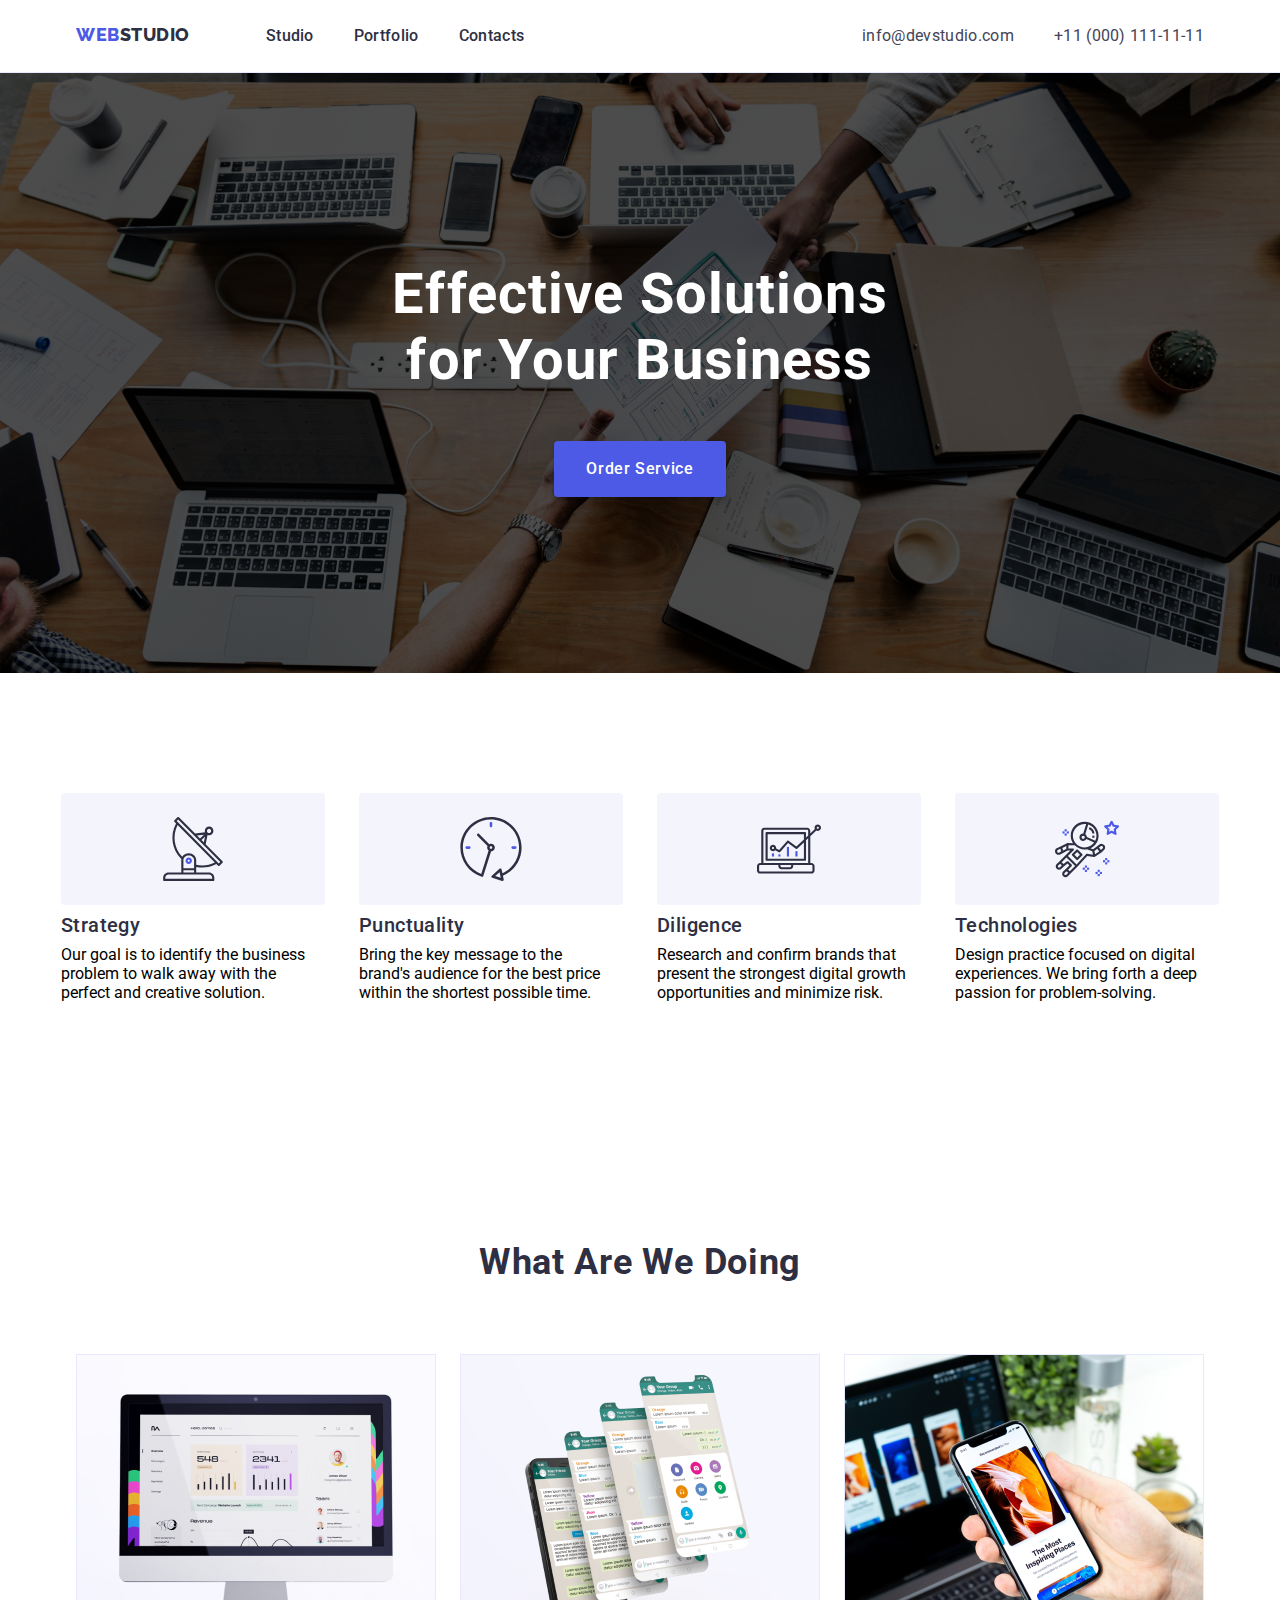
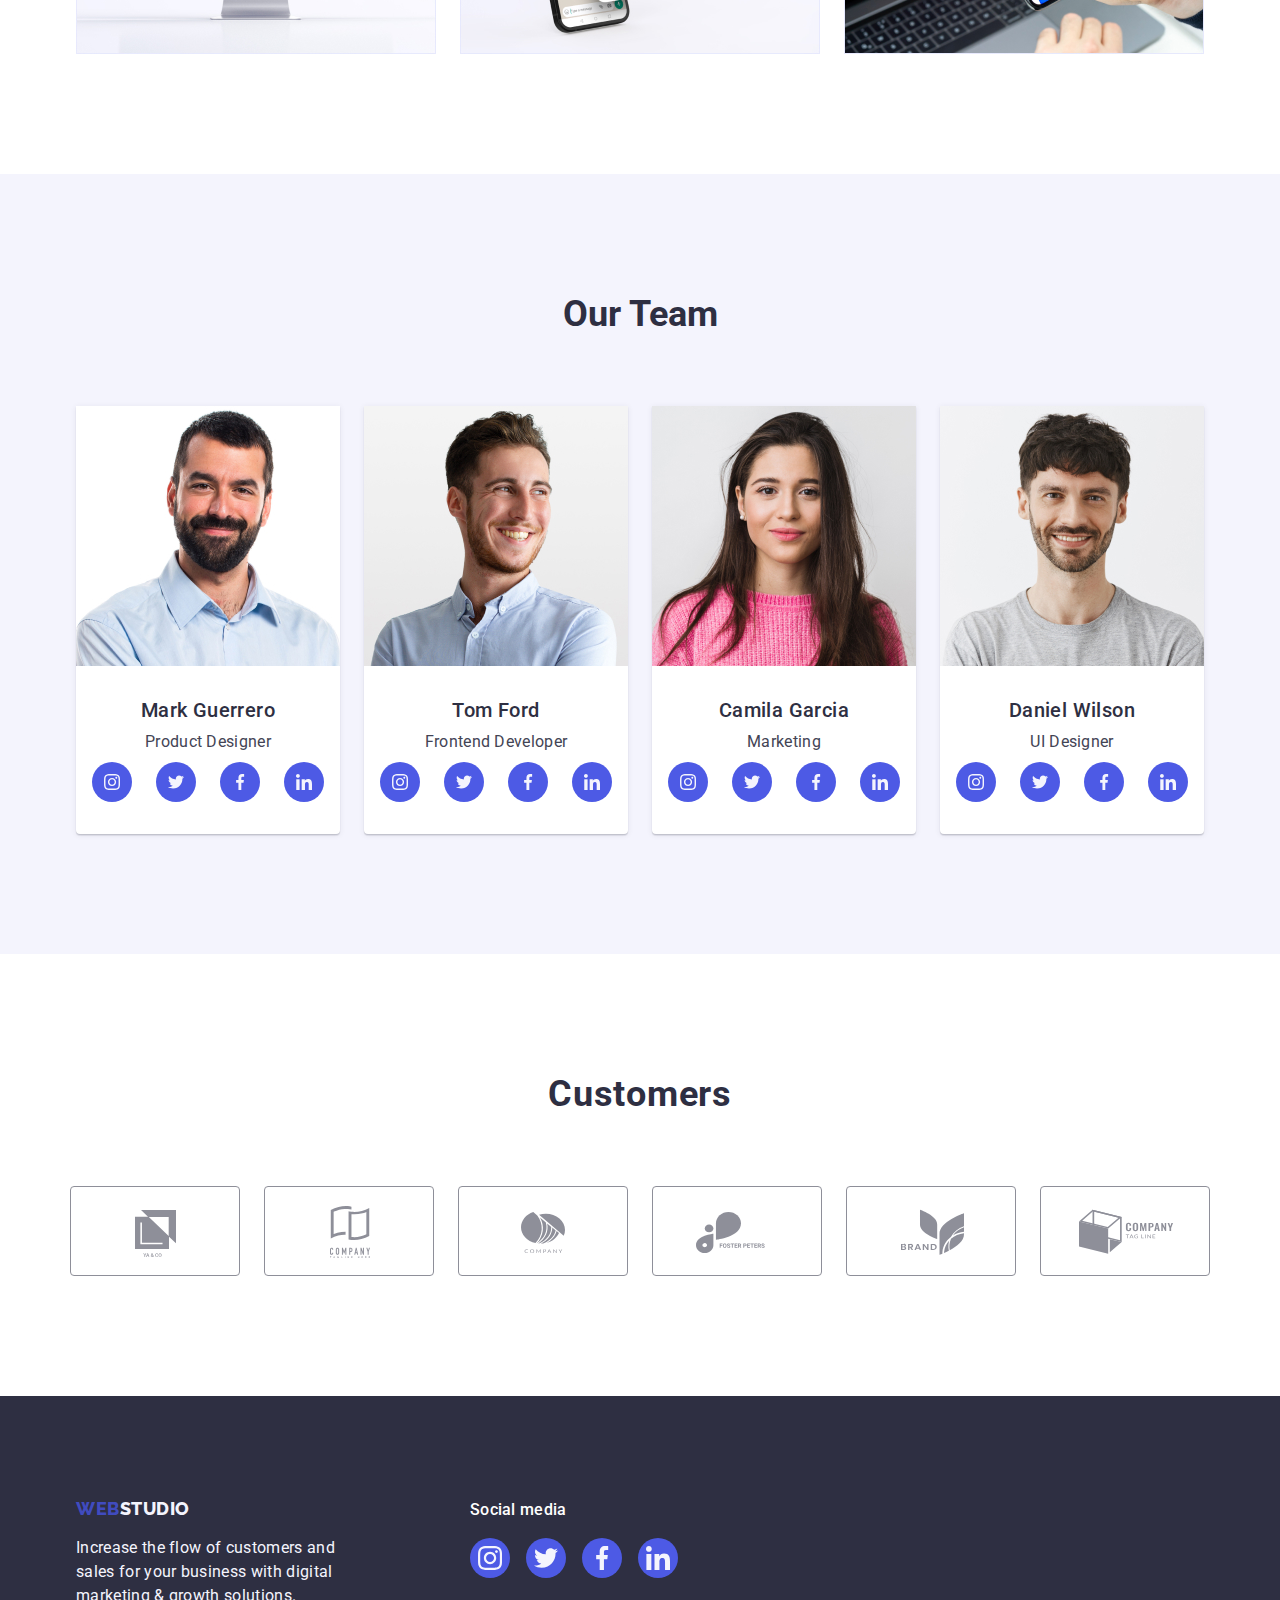
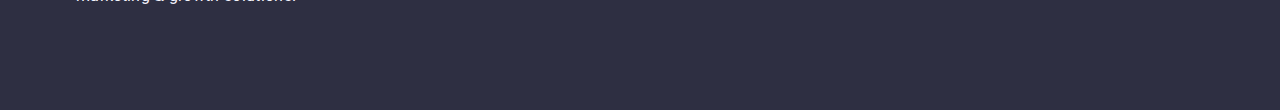
==== commit 44ff1c9b: "Update index.html" ====
--- a/index.html
+++ b/index.html
@@ -279,46 +279,46 @@
             <ul class="customers-list">
                    
                 <li class="customers-list-item">
-                    <div class="customers-list-icon">
-                        <a href="#" class="customer-list-link">
-                            <img src="./images/images-main/customers-icon/yacologo.svg" alt="">
-                        </a>
-                    </div>
-                </li>
-                <li class="customers-list-item">
-                    <div class="customers-list-icon">
-                        <a href="#" class="customer-list-link">
-                        <img src="./images/images-main/customers-icon/companylogo.svg" alt="">
-                        </a>
-                    </div>
-                </li>
-                <li class="customers-list-item">
-                    <div class="customers-list-icon">
-                        <a href="#" class="customer-list-link">
-                        <img src="./images/images-main/customers-icon/companypeellogo.svg" alt="">
-                        </a>
-                    </div>
-                </li>
-                <li class="customers-list-item">
-                    <div class="customers-list-icon">
-                        <a href="#" class="customer-list-link">
-                        <img src="./images/images-main/customers-icon/fosterpeterslogo.svg" alt="">
-                        </a>
-                    </div>
-                </li>
-                <li class="customers-list-item">
-                    <div class="customers-list-icon">
-                        <a href="#" class="customer-list-link">
-                        <img src="./images/images-main/customers-icon/brandlogo.svg" alt="">
-                        </a>
-                    </div>
-                </li>
-                <li class="customers-list-item">
-                    <div class="customers-list-icon">
-                        <a href="#" class="customer-list-link">
-                        <img src="./images/images-main/customers-icon/taglinelogo.svg" alt="">
-                        </a>
-                    </div>
+                    <a class="customers-list-item-link">
+                        <svg class="customer-icon">
+                            <use href="./images/images-main/iconscustomers.svg#client1"></use>
+                        </svg>
+                    </a>
+                </li>
+                <li class="customers-list-item">
+                    <a class="customers-list-item-link">
+                        <svg class="customer-icon">
+                            <use href="./images/images-main/iconscustomers.svg#client2"></use>
+                        </svg>
+                    </a>
+                </li>
+                <li class="customers-list-item">
+                    <a class="customers-list-item-link">
+                        <svg class="customer-icon">
+                            <use href="./images/images-main/iconscustomers.svg#client3"></use>
+                        </svg>
+                    </a>
+                </li>
+                <li class="customers-list-item">
+                    <a class="customers-list-item-link">
+                        <svg class="customer-icon">
+                            <use href="./images/images-main/iconscustomers.svg#client4"></use>
+                        </svg>
+                    </a>
+                </li>
+                <li class="customers-list-item">
+                    <a class="customers-list-item-link">
+                        <svg class="customer-icon">
+                            <use href="./images/images-main/iconscustomers.svg#client5"></use>
+                        </svg>
+                    </a>
+                </li>
+                <li class="customers-list-item">
+                    <a class="customers-list-item-link">
+                        <svg class="customer-icon">
+                            <use href="./images/images-main/iconscustomers.svg#client6"></use>
+                        </svg>
+                    </a>
                 </li> 
             </ul>
         </div>
--- a/css/styles.css
+++ b/css/styles.css
@@ -234,21 +234,6 @@
     justify-content: space-between;
    
 }
-/* 
-.features-list-item{
-   align-items: center;
-   width: 264px;
-   height: 112px;
-   border-radius: 4px;
-   background: var(--cloud);
-}
-
-.features-list-icon{
-    width: 64px;
-    height: 64px;
-    align-items: center;
-    margin:24px 100px;
-} */
 .features-list-link{
     display:flex;
     align-items:center;
@@ -259,7 +244,6 @@
     border-radius: 4px;
 }
 .features-list-link svg{
-    /* fill: var(--iris); */
     width: 64px;
     height: 64px;
     align-items: center;
@@ -432,44 +416,41 @@
 .customers-list {
     display:flex;
     list-style: none;
-    width:100%;
-    justify-content: center;
-    gap: 24px;
-   
-}
-
-.customer-list-link{
-    display:flex;
-    align-items:center;
-    justify-content: center;
+    /* width:100%; */
+    justify-content: center;
+    align-items: center;
+    gap: 24px; 
+}
+.customer-icon{
+    display: block;
     width: 168px;
     height: 88px;
-    background-color: var(--white);
+    fill: currentColor;
+}
+
+.customers-list-item{
     border: 1px solid var(--lightslate);
     border-radius: 4px;
-}
-.customer-list-link svg{
-    /* fill: var(--iris); */
-    width: 104px;
-    height: 56px;
-    align-items: center;
-    justify-content: center;
-}
-/* 
-.customers-list-item{
-    align-items: center;
-    width: 168px;
-    height: 88px;
-    border-radius: 4px;
-    border: 1px solid var(--lightslate);
+    transition: color 250ms cubic-bezier(0.4, 0, 0.2, 1);
+    color:var(--lightslate);
+}
+
+.customers-list-item:hover{
+    border-color: var(--ocean);
+}
+
+.customers-list-item-link{
+    color: var(--lightslate);
+}
+
+.customers-list-item:hover .customers-list-item-link{
+    color: var(--ocean);
+}
+
+.customers-list-item-link svg{
+   padding:16px 32px;
     
- }
-.customers-list-icon{
-    width: 104px;
-    height: 56px;
-    align-items: center;
-    margin:16px 32px;
-} */
+}
 
 .footer{
     display:block;
@@ -603,7 +584,6 @@
 .online-app{
     display:block;
     background-color: var(--white);
-    /* padding-top:72px; */
     padding-bottom: 120px;
 }
 
